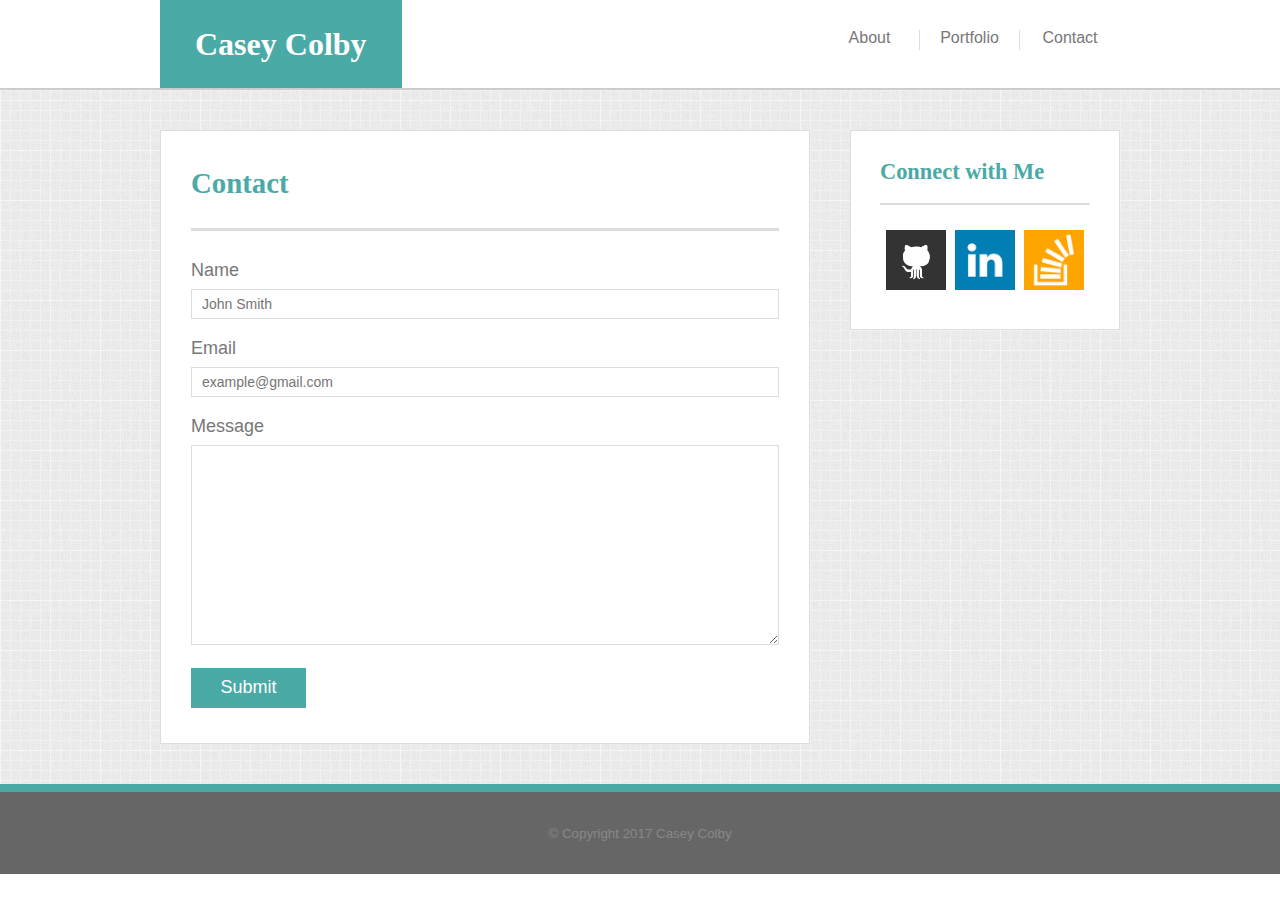
==== contact.html @ dbe72578 "initial commit" ====
<!DOCTYPE html>
<html>
<head>
	<meta charset="UTF-8"> <!-- HTML5 Doctype -->
	<title>Contact | Casey Colby</title>
	<link rel="shortcut icon" type="image/x-icon" href="assets/images/favicon.ico">

	<link rel="stylesheet" type="text/css" href="assets/css/reset.css">
	<link rel="stylesheet" type="text/css" href="assets/css/style.css">
</head>

<body>
<div class="page">

	<header>
		<div class="container">
			<!-- page headline -->
			<h1 class="logo">Casey Colby</h1>
			<!-- horizontal navigation menu as list of links -->
			<ul class="nav_top">
				<li><a href="index.html">About</a></li>
				<li><a href="portfolio.html">Portfolio</a></li>
				<li><a href="#">Contact</a></li>
			</ul>
		</div>
	</header>

	<div class="container"> 

		<section class="main_content">

			<h2>Contact</h2>

			<form class="contact_form" action="mailto:casey.colby@northwestern.edu" method="post" enctype="text/plain">
				<label>Name</label><br>
				<input type="text" name="From" placeholder="John Smith"><br>

				<label>Email</label><br>
				<input type="email" name="Email" placeholder="example@gmail.com"><br>

				<label>Message</label><br>
				<textarea name="Message"></textarea><br>
				
				<button type="submit" value="Submit">Submit</button>
			</form>

		</section>

		<section class="sidebar">

			<h3>Connect with Me</h3>
			<ul class="social_links">
				<!-- link github profile -->
				<li><a href="https://github.com/cecolby11" target="_blank"><img src="assets/images/github.png" alt="github logo"></a></li>
				<!-- link linkedin profile-->
				<li><a href="https://www.linkedin.com/in/casey-colby-5208a95b" target="_blank"><img src="assets/images/linkedin.png" alt="linkedin logo"></a></li>
				<!-- link stackoverflow profile-->
				<li><a href="http://stackoverflow.com/users/6304956/cecolby11?tab=profile" target="_blank"><img src="assets/images/stackoverflow.png" alt="stackoverflow logo"></a></li>
			</ul>

		</section>

	</div> <!-- end content container div -->

	<footer>
		<!-- &#169; is character reference for copyright symbol -->
		&#169; Copyright 2017 Casey Colby
	</footer>

</div> <!-- end page wrap -->
</body>
</html>
---- assets/css/style.css ----
* {
  box-sizing: border-box;
}


.page {
  margin: 0 auto;
  background-image: url("../images/textures/noisy_grid.png");
  color: #777;
  font-family: 'Arial', 'Helvetica Neue', Helvetica, sans-serif;
}

header{
  margin-bottom: 40px; /*space before page content*/
  height: 90px;
  background: #fff;
  border-bottom: 2px solid #ccc;
}

.container{ /*set all content width and center*/
  margin: auto;
  width: 960px;
  overflow: auto;
}

footer{
  clear: both;
  height: 90px;
  padding: 35px;
  margin-top: 40px; /*space between page content and footer start*/
  text-align: center;
  font-size: smaller;
  background: #666;
  color: #888;
  border-top: 8px solid #4aaaa5;
}


h1, h2, h3, h4, h5, h6 {
  color: #4aaaa5;
  font-family: 'Georgia', Times, Times New Roman, serif;
  font-weight: bold;
}

/*header elements*/

.logo{
  height: 90px;
  padding: 28px 35px 30px 35px;
  font-size: 32px;
  text-align: center;
  float:left;
  margin: 0;
  background: #4aaaa5;
  color: #fff;
  border-bottom: 2px solid #ccc; /*continue header border*/
}

.nav_top{
  float:right; /*right of header*/
  margin: 30px 0 35px 0;
  padding: 0;
}

.nav_top li { /*list items in nav_top */
  height: 20px;
  width: 100px;
  list-style-type:none; /*no bullets*/
  float: left; /*next to each other*/
  text-align: center;
  border-right: 1px solid #ddd;
}

.nav_top li:last-child{
  border-right: none;
}

.nav_top li a { /*links in li */
  color: #777;
  text-decoration: none;
}

.nav_top li a:hover {
  color: #5D2E16;
  font-size: 15.5px;
}

/*main_content elements*/

.main_content{
  width: 650px;
  float:left;
  padding: 8px 30px 35px 30px;
  background: #fff;
  border: thin solid #ddd;
}

.main_content h2 {
  font-size: 1.8em;
  margin: 0; /*remove some default margins*/
  padding: 30px 0 30px 0;
  border-bottom : 3px solid #ddd;
}

.main_content p a {
  color: #5D2E16;
  text-decoration: none;
}

.main_content p a:hover {
  color: #AA6B4A;
  
}

/*sidebar elements*/

.sidebar{
  width: 270px;
  height: 200px;
  float: right;
  background: #fff;
  border: thin solid #ddd;
  padding: 10px 20px 0 20px;
}

.sidebar h3{
  width: 210px;
  font-size: 1.4em;
  padding: 20px 0 20px 0;
  margin: 0 auto; /*center header container in sidebar, remove extra top/bottom spaces*/
  border-bottom: 2px solid #ddd;
}

.sidebar ul{
  padding: 25px 0 25px 0; /*remove default R/L padding*/ 
  /*also I measured/calculated 20px but it didn't look right so I adjusted slightly */

  margin: 0 auto; /*center row of links in sidebar*/ 
  text-align: center; /*center links in ul container*/
}

.social_links li{
  list-style-type:none;
  padding: 0 2.5px 0 2.5px; /*measured 5px R/L but it didn't match the picture and looked odd so I adjusted*/

  margin: 0;
  display: inline-block;
  line-height: 0; /*get rid of extra space below img*/
}

.social_links img {
  width: 60px;
}

.social_links img:hover {
  width: 59px;
}

/*page specific elements*/

/*about*/
.about_me{
  margin: 30px 10px 0 0;
}

.headshot{
  width: 180px;
  margin: 0 25px 0 0;
  float: left;
}

.about_me p {
  line-height: 170%;
  margin: 0 0 30px 0;
}

.about_me p:last-child {
  margin: 0;
  padding-top: 10px;
}

/*portfolio*/
.project_container {
  overflow: auto; 
  padding: 40px 0 0 0;
}

.project:nth-child(odd) {
  float: left;
}
.project:nth-child(even){
  float: right;
}
.project {
  margin: 0 0 55px 0;
  text-align: center;
  position: relative;
}
.project:last-child{
  margin: 0;
}

.project img {
  display: block; /*remove a little space under in div (img default inline) messes with positioning of h4*/
}

.project h4 {
  font-weight: normal;
  font-size: 1.3em;
  margin: 0; /*remove some default margin*/
  padding: 15px 0 20px 0;
  background: #4aaaa5;
  color: #fff;
  position: absolute;
  bottom: 10px;
  z-index: 2;
  width: 100%;
}

/*contact*/
.contact_form{
  padding: 30px 0 0 0;
  font-size: large;
}

.contact_form input {
  height: 30px;
  width: 100%;
  margin: 10px 0 20px 0;
  border: thin solid #ddd;
}
.contact_form textarea {
  width: 100%;
  height: 200px;
  margin: 10px 0 20px 0;
  color: #777;
  font-size: 14px;
  border: thin solid #ddd;
}

.contact_form button {
  width: 115px;
  height: 40px;
  font-size: large;
  background: #4aaaa5;
  color: #fff;
  border: none;
}

.contact_form button:hover{
  background: #347773;
}

.contact_form input {
  padding: 0 0 0 10px;
  color: #777;
  font-size: 14px;
}

/*animations*/

.project {
   -webkit-transition: all 0.6s ease;
     -moz-transition: all 0.6s ease;
       -o-transition: all 0.6s ease;
      -ms-transition: all 0.6s ease;
          transition: all 0.6s ease;
}
.project:nth-child(even):hover {
    -webkit-transform: rotate(-3deg);
     -moz-transform: rotate(-3deg);
       -o-transform: rotate(-3deg);
      -ms-transform: rotate(-3deg);
          transform: rotate(-3deg);
}
.project:nth-child(odd):hover {
    -webkit-transform: rotate(3deg);
     -moz-transform: rotate(3deg);
       -o-transform: rotate(3deg);
      -ms-transform: rotate(3deg);
          transform: rotate(3deg);
}
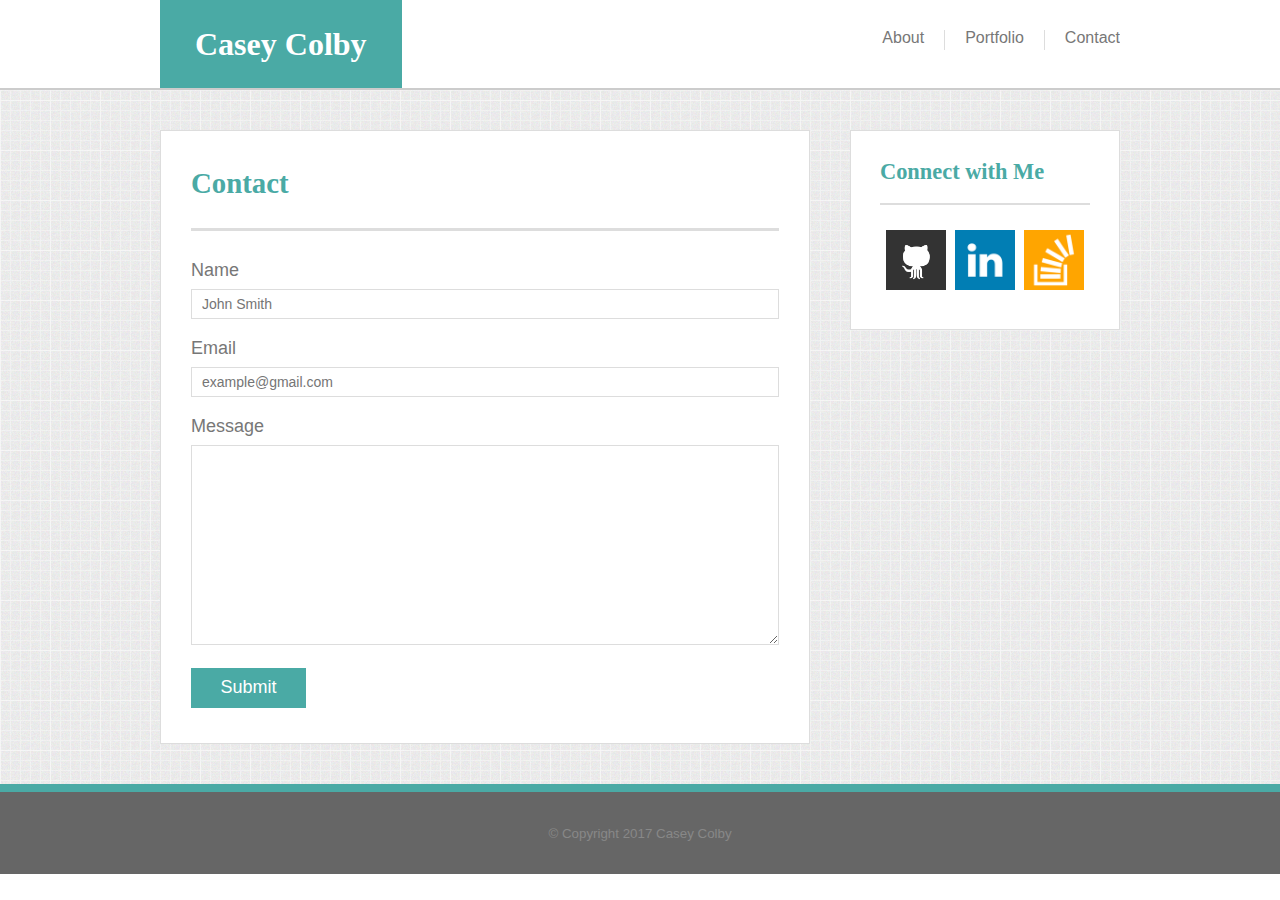
==== commit 96266ee8: "implementing media query max-width 980px" ====
--- a/contact.html
+++ b/contact.html
@@ -2,6 +2,7 @@
 <html>
 <head>
 	<meta charset="UTF-8"> <!-- HTML5 Doctype -->
+	<meta name=“viewport” content=“width=device-width, initial-scale=1”>
 	<title>Contact | Casey Colby</title>
 	<link rel="shortcut icon" type="image/x-icon" href="assets/images/favicon.ico">
 
--- a/assets/css/style.css
+++ b/assets/css/style.css
@@ -1,7 +1,6 @@
 * {
   box-sizing: border-box;
 }
-
 
 .page {
   margin: 0 auto;
@@ -64,7 +63,7 @@
 
 .nav_top li { /*list items in nav_top */
   height: 20px;
-  width: 100px;
+  padding: 0 20px 0 20px;
   list-style-type:none; /*no bullets*/
   float: left; /*next to each other*/
   text-align: center;
@@ -73,6 +72,7 @@
 
 .nav_top li:last-child{
   border-right: none;
+  padding: 0 0 0 20px;
 }
 
 .nav_top li a { /*links in li */
@@ -167,16 +167,17 @@
   width: 180px;
   margin: 0 25px 0 0;
   float: left;
+  height: 200px;
+  object-fit: cover; /*crop img to fit and center */
 }
 
 .about_me p {
-  line-height: 170%;
+  line-height: 1.9;
   margin: 0 0 30px 0;
 }
 
 .about_me p:last-child {
   margin: 0;
-  padding-top: 10px;
 }
 
 /*portfolio*/
@@ -281,3 +282,31 @@
           transform: rotate(3deg);
 }
 
+/*media queries for responsive layout*/
+
+@media screen and (max-width: 980px) {
+  .container {width: 730px;}
+  .main_content {width: 420px;}
+  .sidebar {width: 270px;}
+
+  .headshot {
+    width: 100%;
+    height: 275px;
+    padding: 0;
+    object-fit: cover; /*crop img to fit and center */
+  }
+  
+  .about_me p {
+    display: inline-block; /*so it doesn't encompass whitespace behind image*/
+    margin: 30px 0 30px 0;
+  }
+
+}
+
+@media screen and (max-width: 768px) {
+
+}
+
+@media screen and (max-width: 640px) {
+  
+}
